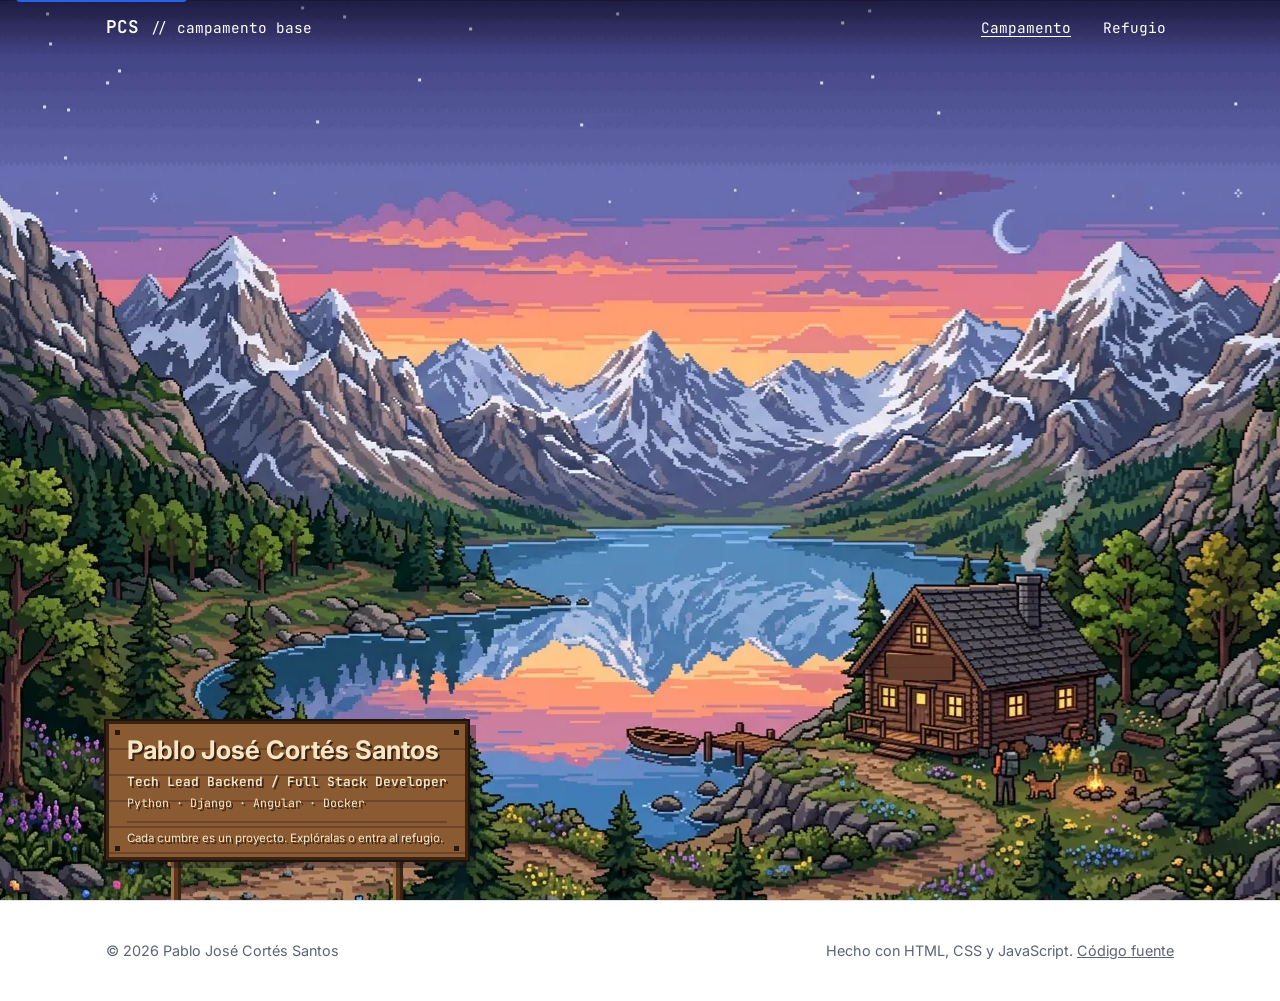
==== index.html @ 4be33d51 "Publica el portfolio: campamento base, refugio y diario de montaña Co-Authored-By: Claude Opus 5.5 <" ====
<!DOCTYPE html>
<html lang="es">
<head>
  <meta charset="UTF-8" />
  <meta name="viewport" content="width=device-width, initial-scale=1.0" />
  <title>Pablo José Cortés Santos — Campamento base | Tech Lead Backend / Full Stack Developer</title>
  <meta name="description" content="Portfolio de Pablo José Cortés Santos, Tech Lead Backend / Full Stack Developer. Explora mis proyectos como montañas desde el campamento base." />
  <meta name="color-scheme" content="light" />

  <meta property="og:type" content="website" />
  <meta property="og:title" content="Pablo José Cortés Santos — Campamento base" />
  <meta property="og:description" content="Tech Lead Backend / Full Stack Developer. Explora mis proyectos como montañas desde el campamento base." />
  <meta property="og:locale" content="es_ES" />

  <link rel="icon" type="image/svg+xml" href="assets/favicon.svg" />
  <link rel="canonical" href="https://pabs7.github.io/" />

  <link rel="preconnect" href="https://fonts.googleapis.com" />
  <link rel="preconnect" href="https://fonts.gstatic.com" crossorigin />
  <link href="https://fonts.googleapis.com/css2?family=Inter:wght@400;500;600;700&family=JetBrains+Mono:wght@400;500;600&display=swap" rel="stylesheet" />

  <link rel="stylesheet" href="css/styles.css" />
</head>
<body class="scene-page">
  <a class="skip-link" href="#contenido">Saltar al contenido</a>

  <header class="site-header">
    <div class="container nav">
      <a class="nav__brand" href="index.html">
        PCS <span class="nav__brand-sub">// campamento base</span>
      </a>
      <div class="nav__actions">
        <a class="nav__link" href="index.html" aria-current="page">Campamento</a>
        <a class="nav__link" href="refugio.html">Refugio</a>
      </div>
    </div>
  </header>

  <main id="contenido">
    <section class="scene" id="scene" aria-label="Campamento base">
      <div class="scene__viewport" id="scene-viewport">
        <svg class="scene__art" id="scene-art" viewBox="25 -180 1383 900" preserveAspectRatio="xMidYMid slice" style="--scene-ratio: 1.537">
          <defs>
            <linearGradient id="scene-spot-fade" x1="0" y1="0" x2="0" y2="1">
              <stop offset="0" stop-color="black" />
              <stop offset="0.6" stop-color="black" />
              <stop offset="1" stop-color="white" />
            </linearGradient>
            <mask id="scene-spot-mask" maskUnits="userSpaceOnUse" x="0" y="-180" width="1408" height="948">
              <rect x="0" y="-180" width="1408" height="948" fill="white" />
              <polygon id="scene-spot-hole" points="" fill="url(#scene-spot-fade)" />
            </mask>
          </defs>
          <!-- 1 unidad de solape con la ilustración para que no aparezca una línea en el empalme -->
          <image class="scene__image" href="assets/img/fondo-cielo.webp" x="0" y="-180" width="1408" height="181" aria-hidden="true" />
          <image class="scene__image" href="assets/img/fondo-sierra.webp" x="0" y="0" width="1408" height="768" aria-hidden="true" />
          <rect class="scene__dim" x="0" y="-180" width="1408" height="948" mask="url(#scene-spot-mask)" aria-hidden="true" />
          <g id="scene-hotspots">
            <!-- Generado por js/scene.js: un enlace por pico (proyecto) y otro para el refugio -->
          </g>
          <g class="cota" id="scene-cota" aria-hidden="true">
            <line class="cota__line" id="scene-cota-line" />
            <polygon class="cota__vertex" id="scene-cota-vertex" />
            <g class="cota__label">
              <rect class="cota__bg" id="scene-cota-bg" rx="3" />
              <text>
                <tspan class="cota__title" id="scene-cota-title"></tspan>
                <tspan class="cota__sub" id="scene-cota-sub"></tspan>
              </text>
            </g>
          </g>
        </svg>
      </div>

      <div class="scene__overlay container">
        <div class="trail-sign">
          <div class="trail-sign__board">
            <h1 class="trail-sign__title">
              <span class="trail-sign__name">Pablo José Cortés Santos</span>
            </h1>
            <p class="trail-sign__role">Tech Lead Backend / Full Stack Developer</p>
            <p class="trail-sign__stack">Python · Django · Angular · Docker</p>
            <p class="trail-sign__hint">Cada cumbre es un proyecto. Explóralas o entra al refugio.</p>
          </div>
        </div>
      </div>
    </section>
  </main>

  <footer class="site-footer">
    <div class="container site-footer__inner">
      <p>© <span id="current-year">2026</span> Pablo José Cortés Santos</p>
      <p>Hecho con HTML, CSS y JavaScript. <a href="https://github.com/pabs7/pabs7.github.io" target="_blank" rel="noopener noreferrer">Código fuente</a></p>
    </div>
  </footer>

  <script>
    document.getElementById("current-year").textContent = String(new Date().getFullYear());
  </script>
  <script type="module" src="js/scene.js"></script>
</body>
</html>
---- css/styles.css ----
/* ==========================================================================
   Variables
   ========================================================================== */
:root {
  --color-bg: #ffffff;
  --color-bg-alt: #f4f6f9;
  --color-surface: #ffffff;
  --color-text: #15181e;
  --color-text-muted: #5b6472;
  --color-border: #e2e6ec;
  --color-accent: #2563eb;
  --color-accent-contrast: #ffffff;
  --color-impact: #15181e;

  /* Cartel de madera del campamento */
  --color-wood: #8a5a33;
  --color-wood-groove: #6f4527;
  --color-wood-light: #a8713f;
  --color-wood-post: #5b371d;
  --color-wood-edge: #3b2313;
  --color-wood-outline: #1f1209;
  --color-wood-nail: #2a180c;
  --color-wood-text: #f7e6c4;
  --color-wood-accent: #ffcf8a;

  /* Etiqueta de cartón del material de escalada */
  --color-tag: #ead2a1;
  --color-tag-ink: #3a2615;
  --color-tag-muted: #7a5634;
  --color-tag-string: #f3e2bd;

  /* Diario de aventura */
  --color-paper: #f3e8d2;
  --color-paper-shade: #e4d3af;
  --color-ink: #3a2c1d;

  --font-sans: "Inter", system-ui, -apple-system, Segoe UI, sans-serif;
  --font-mono: "JetBrains Mono", ui-monospace, SFMono-Regular, Menlo, monospace;

  --radius-sm: 4px;
  --radius-md: 10px;
  --radius-lg: 18px;

  --space-1: 0.25rem;
  --space-2: 0.5rem;
  --space-3: 0.75rem;
  --space-4: 1rem;
  --space-5: 1.5rem;
  --space-6: 2rem;
  --space-7: 3rem;
  --space-8: 4.5rem;

  --max-width: 1100px;
  --transition: 150ms ease;
  --shadow-sm: 0 1px 2px rgba(15, 18, 23, 0.06), 0 1px 1px rgba(15, 18, 23, 0.04);
}

/* ==========================================================================
   Reset básico
   ========================================================================== */
*, *::before, *::after { box-sizing: border-box; }

html { scroll-behavior: smooth; }

body {
  margin: 0;
  background-color: var(--color-bg);
  color: var(--color-text);
  font-family: var(--font-sans);
  font-size: 16px;
  line-height: 1.6;
  -webkit-font-smoothing: antialiased;
  transition: background-color var(--transition), color var(--transition);
}

img { max-width: 100%; display: block; }

a { color: var(--color-accent); }

h1, h2, h3 { line-height: 1.25; }

ul { margin: 0; padding: 0; list-style: none; }

button { font-family: inherit; }

@media (prefers-reduced-motion: reduce) {
  html { scroll-behavior: auto; }
  *, *::before, *::after {
    animation-duration: 0.001ms !important;
    animation-iteration-count: 1 !important;
    transition-duration: 0.001ms !important;
  }
}

/* ==========================================================================
   Utilidades
   ========================================================================== */
.container {
  max-width: var(--max-width);
  margin-inline: auto;
  padding-inline: var(--space-4);
}

.sr-only {
  position: absolute;
  width: 1px;
  height: 1px;
  padding: 0;
  margin: -1px;
  overflow: hidden;
  clip: rect(0, 0, 0, 0);
  white-space: nowrap;
  border: 0;
}

.skip-link {
  position: absolute;
  top: -40px;
  left: var(--space-4);
  background: var(--color-accent);
  color: var(--color-accent-contrast);
  padding: var(--space-2) var(--space-4);
  border-radius: var(--radius-sm);
  z-index: 200;
  transition: top var(--transition);
}

.skip-link:focus { top: var(--space-4); }

:focus-visible {
  outline: 2px solid var(--color-accent);
  outline-offset: 2px;
}

.impact {
  color: var(--color-impact);
  font-family: var(--font-mono);
  font-weight: 600;
}

/* ==========================================================================
   Botones
   ========================================================================== */
.btn {
  display: inline-flex;
  align-items: center;
  justify-content: center;
  padding: var(--space-3) var(--space-5);
  border-radius: var(--radius-sm);
  font-weight: 600;
  text-decoration: none;
  border: 1px solid transparent;
  cursor: pointer;
  transition: background-color var(--transition), color var(--transition), border-color var(--transition);
}

.btn--primary {
  background-color: var(--color-accent);
  color: var(--color-accent-contrast);
}

.btn--primary:hover { opacity: 0.9; }

.btn--secondary {
  background-color: transparent;
  color: var(--color-text);
  border-color: var(--color-border);
}

.btn--secondary:hover { border-color: var(--color-accent); color: var(--color-accent); }

/* ==========================================================================
   Header / Navegación
   ========================================================================== */
.site-header {
  position: sticky;
  top: 0;
  z-index: 50;
  background-color: color-mix(in srgb, var(--color-bg) 92%, transparent);
  backdrop-filter: blur(8px);
  border-bottom: 1px solid var(--color-border);
}

.nav {
  padding-block: var(--space-3);
  display: flex;
  align-items: center;
  justify-content: space-between;
  gap: var(--space-4);
  flex-wrap: wrap;
}

.nav__brand {
  font-family: var(--font-mono);
  font-weight: 600;
  font-size: 1.1rem;
  text-decoration: none;
  color: var(--color-text);
}

.nav__brand-sub {
  color: var(--color-text-muted);
  font-weight: 400;
  font-size: 0.9rem;
}

.nav__actions {
  display: flex;
  align-items: center;
  gap: var(--space-4);
}

.nav__link {
  font-family: var(--font-mono);
  font-size: 0.9rem;
  text-decoration: none;
  color: var(--color-text);
  padding: var(--space-1) var(--space-2);
  border-radius: var(--radius-sm);
}

.nav__link:hover, .nav__link:focus-visible { color: var(--color-accent); }

.nav__link[aria-current="page"] {
  color: var(--color-accent);
  text-decoration: underline;
  text-underline-offset: 3px;
}

/* ==========================================================================
   Escenas a pantalla completa (campamento y refugio)
   ========================================================================== */
.scene-page .site-header {
  position: absolute;
  inset: 0 0 auto 0;
  background: linear-gradient(to bottom, rgba(10, 8, 25, 0.55), transparent);
  backdrop-filter: none;
  border-bottom: none;
}

.scene-page .nav__brand,
.scene-page .nav__brand-sub,
.scene-page .nav__link {
  color: #ffffff;
}

.scene {
  position: relative;
  height: 100vh;
  height: 100svh;
  overflow: hidden;
  background-color: #1b1830;
}

/* En pantallas más estrechas que la ilustración, se desplaza en horizontal en vez de recortarse. */
.scene__viewport {
  height: 100%;
  overflow-x: auto;
  overflow-y: hidden;
  scrollbar-width: none;
}

.scene__viewport::-webkit-scrollbar { display: none; }

.scene__art {
  display: block;
  height: 100%;
  width: max(100%, calc(100svh * var(--scene-ratio)));
}

.scene__dim {
  fill: #0a0819;
  opacity: 0;
  pointer-events: none;
  transition: opacity 200ms ease;
}

.scene__art.is-focusing .scene__dim { opacity: 0.6; }

.hotspot { cursor: pointer; }
.hotspot:focus { outline: none; }

.hotspot__shape {
  fill: transparent;
  pointer-events: all;
  stroke: transparent;
  stroke-width: 2;
  stroke-linejoin: round;
  vector-effect: non-scaling-stroke;
  transition: stroke var(--transition);
}

.hotspot:focus-visible .hotspot__shape {
  stroke: var(--color-accent);
  stroke-width: 3;
}

/* Cota: línea vertical desde la cima con el nombre, como en un mapa topográfico. */
.cota { pointer-events: none; }

.cota__line {
  stroke: #ffffff;
  stroke-width: 1.5;
  transform-box: fill-box;
  transform-origin: bottom;
  transform: scaleY(0);
  transition: transform 220ms ease-out;
}

.cota__vertex {
  fill: #ffffff;
  stroke: #0a0819;
  stroke-width: 1;
  opacity: 0;
  transition: opacity 150ms ease;
}

.cota__label {
  opacity: 0;
  transition: opacity 180ms ease 160ms;
}

.cota.is-visible .cota__line { transform: scaleY(1); }
.cota.is-visible .cota__vertex,
.cota.is-visible .cota__label { opacity: 1; }

.cota__bg {
  fill: rgba(10, 8, 25, 0.8);
  stroke: rgba(255, 255, 255, 0.3);
  stroke-width: 1;
}

.cota__title {
  fill: #ffffff;
  font-family: var(--font-sans);
  font-weight: 600;
  font-size: 15px;
}

.cota__sub {
  fill: #ffcf8a;
  font-family: var(--font-mono);
  font-size: 11px;
}

/* Etiqueta de cartón colgada del material de escalada (refugio). */
.hotspot--info { cursor: help; }

.tag {
  pointer-events: none;
  opacity: 0;
  transform: translateY(-4px);
  transition: opacity 180ms ease, transform 180ms ease;
}

.tag.is-visible { opacity: 1; transform: translateY(0); }

.tag__bg {
  fill: var(--color-tag);
  stroke: var(--color-wood-edge);
  stroke-width: 1.5;
}

.tag__hole {
  fill: var(--color-wood-edge);
}

.tag__string {
  stroke: var(--color-tag-string);
  stroke-width: 1.2;
}


.tag__title {
  fill: var(--color-tag-ink);
  font-family: var(--font-sans);
  font-weight: 700;
  font-size: 12px;
}

.tag--loose .tag__hole,
.tag--loose .tag__string { display: none; }

.tag__item {
  fill: var(--color-tag-ink);
  font-family: var(--font-sans);
  font-size: 9.5px;
}

.scene__overlay {
  position: absolute;
  left: 0;
  right: 0;
  bottom: 0;
  pointer-events: none;
}

/* Cartel de sendero: tablón de madera clavado sobre dos postes que bajan hasta el suelo. */
.trail-sign {
  position: relative;
  display: inline-block;
  max-width: min(100%, 420px);
  padding-bottom: 40px;
}

.trail-sign::before,
.trail-sign::after {
  content: "";
  position: absolute;
  bottom: 0;
  width: 10px;
  height: 52px;
  background-color: var(--color-wood-post);
  box-shadow: inset 3px 0 0 var(--color-wood-light), inset -3px 0 0 var(--color-wood-edge);
}

.trail-sign::before { left: 18%; }
.trail-sign::after { right: 18%; }

.trail-sign__board {
  position: relative;
  z-index: 1;
  padding: 12px 18px 10px;
  color: var(--color-wood-text);
  text-shadow: 2px 2px 0 var(--color-wood-edge);
  border: 3px solid var(--color-wood-edge);
  box-shadow: 0 0 0 2px var(--color-wood-outline), 6px 6px 0 2px rgba(10, 8, 25, 0.35);
  background:
    linear-gradient(var(--color-wood-nail), var(--color-wood-nail)) 6px 6px / 5px 5px no-repeat,
    linear-gradient(var(--color-wood-nail), var(--color-wood-nail)) calc(100% - 6px) 6px / 5px 5px no-repeat,
    linear-gradient(var(--color-wood-nail), var(--color-wood-nail)) 6px calc(100% - 6px) / 5px 5px no-repeat,
    linear-gradient(var(--color-wood-nail), var(--color-wood-nail)) calc(100% - 6px) calc(100% - 6px) / 5px 5px no-repeat,
    repeating-linear-gradient(to bottom, var(--color-wood) 0 24px, var(--color-wood-groove) 24px 26px);
}

.trail-sign__title { margin: 0 0 var(--space-2); line-height: 1.1; }

.trail-sign__name {
  display: block;
  font-family: var(--font-sans);
  font-weight: 700;
  font-size: clamp(1.2rem, 2.6vw, 1.6rem);
}

.trail-sign__role {
  font-family: var(--font-mono);
  font-weight: 600;
  font-size: 0.8rem;
  margin: 0 0 2px;
}

.trail-sign__stack {
  font-family: var(--font-mono);
  font-size: 0.72rem;
  margin: 0 0 var(--space-2);
}

.trail-sign__hint {
  margin: 0;
  padding-top: 6px;
  border-top: 2px solid var(--color-wood-groove);
  font-size: 0.72rem;
}

/* ==========================================================================
   Diario de montaña (bitacora.html)
   ========================================================================== */
.bitacora { padding-block: var(--space-6); }

.bitacora__role {
  font-family: var(--font-mono);
  font-weight: 600;
  margin: 0 0 var(--space-4);
}

.bitacora__actions {
  display: flex;
  flex-wrap: wrap;
  gap: var(--space-3);
  margin-bottom: var(--space-4);
}

.bitacora__section { margin-top: var(--space-6); }

.bitacora__section p { margin: 0 0 var(--space-3); }

.bitacora__heading {
  font-family: var(--font-sans);
  font-size: 1.35rem;
  margin: 0 0 var(--space-4);
  padding-bottom: var(--space-2);
  border-bottom: 2px dashed var(--color-paper-shade);
}

.bitacora__list {
  display: flex;
  flex-direction: column;
  gap: var(--space-2);
}

.bitacora__list a { color: var(--color-ink); text-underline-offset: 3px; }

/* Pestañas del cuaderno, asomando por encima de la hoja. */
.cuaderno-tabs {
  max-width: 760px;
  margin-inline: auto;
  display: flex;
  gap: var(--space-1);
  padding-left: var(--space-5);
}

.cuaderno-tabs__tab {
  font-family: var(--font-mono);
  font-size: 0.85rem;
  font-weight: 600;
  text-decoration: none;
  color: var(--color-text-muted);
  background-color: var(--color-paper-shade);
  border: 1px solid var(--color-paper-shade);
  border-bottom: none;
  border-radius: var(--radius-sm) var(--radius-sm) 0 0;
  padding: var(--space-2) var(--space-4);
}

.cuaderno-tabs__tab:hover { color: var(--color-ink); }

.cuaderno-tabs__tab[aria-current="page"] {
  color: var(--color-ink);
  background-color: color-mix(in srgb, var(--color-paper) 85%, #ffffff 15%);
  position: relative;
  top: 1px;
}

/* Lista de expediciones (expediciones.html) */
.expediciones {
  display: flex;
  flex-direction: column;
  margin: var(--space-5) 0 0;
  padding: 0;
  list-style: none;
}

.expedicion {
  padding-block: var(--space-4);
  border-top: 2px dashed var(--color-paper-shade);
}

.expedicion:last-child { border-bottom: 2px dashed var(--color-paper-shade); }

.expedicion__link {
  display: flex;
  flex-wrap: wrap;
  align-items: baseline;
  justify-content: space-between;
  gap: var(--space-1) var(--space-4);
  color: var(--color-ink);
  text-decoration: none;
}

.expedicion__title {
  font-size: 1.15rem;
  font-weight: 700;
  text-decoration: underline;
  text-decoration-color: var(--color-paper-shade);
  text-underline-offset: 4px;
}

.expedicion__link:hover .expedicion__title,
.expedicion__link:focus-visible .expedicion__title {
  color: var(--color-accent);
  text-decoration-color: currentColor;
}

.expedicion__meta {
  font-family: var(--font-mono);
  font-size: 0.8rem;
  color: var(--color-text-muted);
}

.expedicion__summary {
  margin: var(--space-2) 0 0;
  color: var(--color-text-muted);
}

.diario__nav {
  display: flex;
  flex-wrap: wrap;
  gap: var(--space-3);
  margin-top: var(--space-6);
}

/* Línea de tiempo de experiencia */
.timeline {
  border-left: 2px solid var(--color-border);
  display: flex;
  flex-direction: column;
  gap: var(--space-6);
  padding-left: var(--space-5);
  margin: 0;
}

.timeline__item { position: relative; }

.timeline__item::before {
  content: "";
  position: absolute;
  left: calc(-1 * var(--space-5) - 6px);
  top: 4px;
  width: 10px;
  height: 10px;
  background-color: var(--color-accent);
}

.timeline__role { margin: 0 0 var(--space-1); font-size: 1.1rem; }

.timeline__meta {
  font-family: var(--font-mono);
  color: var(--color-text-muted);
  font-size: 0.9rem;
  margin: 0 0 var(--space-3);
}

.timeline__list {
  display: flex;
  flex-direction: column;
  gap: var(--space-2);
  color: var(--color-text-muted);
}

.timeline__list li::before {
  content: "— ";
  color: var(--color-accent);
}

/* ==========================================================================
   Diario de la aventura (detalle de proyecto)
   ========================================================================== */
/* Sobre el papel, los colores de UI se redefinen como tintas. */
.diario {
  --color-text: var(--color-ink);
  --color-text-muted: #5c4a35;
  --color-accent: #9a4a1c;
  --color-accent-contrast: #fff8ec;
  --color-border: var(--color-paper-shade);
  --color-impact: var(--color-ink);
  background-color: var(--color-paper);
  color: var(--color-ink);
  min-height: 100vh;
}

.diario .site-header {
  background-color: color-mix(in srgb, var(--color-paper) 92%, transparent);
  border-bottom-color: var(--color-paper-shade);
}

.diario .nav__brand,
.diario .nav__link {
  color: var(--color-ink);
}

.diario__sheet {
  max-width: 760px;
  margin-inline: auto;
  padding: var(--space-6) var(--space-5);
  background-color: color-mix(in srgb, var(--color-paper) 85%, #ffffff 15%);
  border: 1px solid var(--color-paper-shade);
  border-radius: var(--radius-md);
  box-shadow: var(--shadow-sm);
}

.diario__meta {
  font-family: var(--font-mono);
  color: color-mix(in srgb, var(--color-ink) 70%, transparent);
  margin: 0 0 var(--space-2);
}

.diario__title {
  font-size: clamp(1.5rem, 4vw, 2.25rem);
  margin: 0 0 var(--space-4);
  border-bottom: 2px dashed var(--color-paper-shade);
  padding-bottom: var(--space-4);
}

.diario__label {
  font-family: var(--font-mono);
  text-transform: uppercase;
  font-size: 0.8rem;
  letter-spacing: 0.05em;
  color: color-mix(in srgb, var(--color-ink) 65%, transparent);
  margin: var(--space-5) 0 var(--space-2);
}

.diario__body {
  margin: 0;
}

.diario__highlights {
  display: flex;
  flex-direction: column;
  gap: var(--space-2);
}

.diario__highlights li::before {
  content: "⛰ ";
}

.diario__tech {
  display: flex;
  flex-wrap: wrap;
  gap: var(--space-2);
}

.diario__tech li {
  font-family: var(--font-mono);
  font-size: 0.8rem;
  background-color: color-mix(in srgb, var(--color-paper) 70%, #ffffff 30%);
  border: 1px solid var(--color-paper-shade);
  border-radius: var(--radius-sm);
  padding: 2px var(--space-2);
}

.diario__links {
  display: flex;
  flex-wrap: wrap;
  gap: var(--space-4);
  margin-top: var(--space-2);
}

.diario__nda {
  font-family: var(--font-mono);
  font-size: 0.85rem;
  border: 1px dashed var(--color-paper-shade);
  border-radius: var(--radius-sm);
  padding: var(--space-2) var(--space-3);
  display: inline-block;
}

.diario__back {
  display: inline-block;
  margin-top: var(--space-6);
}

/* ==========================================================================
   Footer
   ========================================================================== */
.site-footer {
  border-top: 1px solid var(--color-border);
  padding-block: var(--space-5);
  color: var(--color-text-muted);
  font-size: 0.9rem;
}

.site-footer__inner {
  display: flex;
  flex-direction: column;
  gap: var(--space-2);
}

@media (min-width: 640px) {
  .site-footer__inner {
    flex-direction: row;
    justify-content: space-between;
  }
}

.site-footer a { color: var(--color-text-muted); }
.site-footer a:hover, .site-footer a:focus-visible { color: var(--color-accent); }
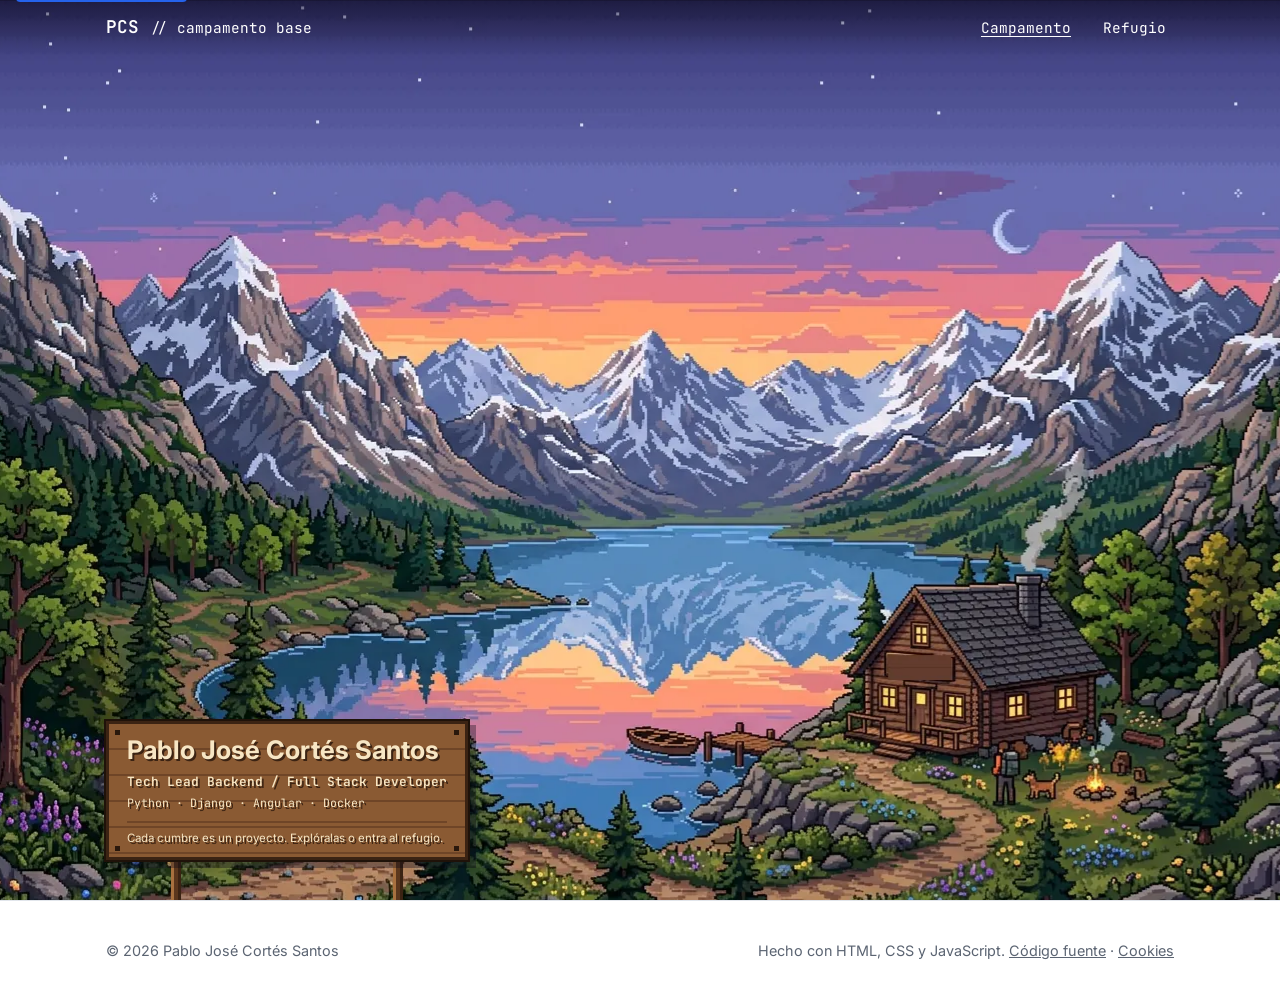
==== commit fca8da61: "Adapta la web a móvil y tablet y añade la página de cookies" ====
--- a/index.html
+++ b/index.html
@@ -90,7 +90,7 @@
   <footer class="site-footer">
     <div class="container site-footer__inner">
       <p>© <span id="current-year">2026</span> Pablo José Cortés Santos</p>
-      <p>Hecho con HTML, CSS y JavaScript. <a href="https://github.com/pabs7/pabs7.github.io" target="_blank" rel="noopener noreferrer">Código fuente</a></p>
+      <p>Hecho con HTML, CSS y JavaScript. <a href="https://github.com/pabs7/pabs7.github.io" target="_blank" rel="noopener noreferrer">Código fuente</a> · <a href="cookies.html">Cookies</a></p>
     </div>
   </footer>
 
@@ -98,5 +98,6 @@
     document.getElementById("current-year").textContent = String(new Date().getFullYear());
   </script>
   <script type="module" src="js/scene.js"></script>
+  <script type="module" src="js/analytics.js"></script>
 </body>
 </html>
--- a/css/styles.css
+++ b/css/styles.css
@@ -462,6 +462,64 @@
   font-size: 0.72rem;
 }
 
+/* Aviso de "desliza" cuando la escena es más ancha que la pantalla (móvil y tablet en vertical). */
+.scene__hint {
+  position: absolute;
+  top: 72px;
+  left: 50%;
+  transform: translateX(-50%);
+  margin: 0;
+  padding: var(--space-2) var(--space-4);
+  border-radius: 999px;
+  background-color: rgba(10, 8, 25, 0.7);
+  color: #ffffff;
+  font-family: var(--font-mono);
+  font-size: 0.8rem;
+  white-space: nowrap;
+  pointer-events: none;
+  transition: opacity 300ms ease;
+}
+
+.scene__hint.is-hidden { opacity: 0; }
+
+@media (prefers-reduced-motion: no-preference) {
+  .scene__hint:not(.is-hidden) { animation: hint-nudge 1.6s ease-in-out infinite; }
+}
+
+@keyframes hint-nudge {
+  0%, 100% { transform: translateX(-50%); }
+  50% { transform: translateX(calc(-50% + 6px)); }
+}
+
+/* Móvil: cabecera en una línea, cartel compacto y textos de la escena más grandes
+   (en vertical la ilustración se escala por la altura y los textos SVG quedarían pequeños). */
+@media (max-width: 640px) {
+  .nav__brand-sub { display: none; }
+  .nav__actions { gap: var(--space-2); }
+
+  .trail-sign {
+    max-width: min(100%, 270px);
+    padding-bottom: 28px;
+  }
+
+  .trail-sign::before,
+  .trail-sign::after {
+    width: 8px;
+    height: 36px;
+  }
+
+  .trail-sign__board { padding: 9px 12px 8px; }
+  .trail-sign__name { font-size: 1.05rem; }
+  .trail-sign__role { font-size: 0.72rem; }
+  .trail-sign__stack { font-size: 0.66rem; margin-bottom: 6px; }
+  .trail-sign__hint { font-size: 0.66rem; padding-top: 4px; }
+
+  .cota__title { font-size: 20px; }
+  .cota__sub { font-size: 14px; }
+  .tag__title { font-size: 14px; }
+  .tag__item { font-size: 11.5px; }
+}
+
 /* ==========================================================================
    Diario de montaña (bitacora.html)
    ========================================================================== */
@@ -581,6 +639,39 @@
   margin: var(--space-2) 0 0;
   color: var(--color-text-muted);
 }
+
+/* Banner de consentimiento de analítica: nota de papel; "Aceptar" y "Rechazar" igual de visibles. */
+.cookie-banner {
+  position: fixed;
+  z-index: 100;
+  left: var(--space-4);
+  right: var(--space-4);
+  bottom: var(--space-4);
+  max-width: 520px;
+  margin-inline: auto;
+  padding: var(--space-4) var(--space-5);
+  background-color: var(--color-paper);
+  color: var(--color-ink);
+  border: 1px solid var(--color-paper-shade);
+  border-radius: var(--radius-md);
+  box-shadow: 0 8px 24px rgba(10, 8, 25, 0.35);
+}
+
+.cookie-banner__text { margin: 0 0 var(--space-3); font-size: 0.9rem; }
+.cookie-banner__text a { color: var(--color-ink); text-underline-offset: 3px; }
+
+.cookie-banner__actions {
+  display: flex;
+  gap: var(--space-3);
+  justify-content: flex-end;
+}
+
+.cookie-banner__btn {
+  background-color: #9a4a1c;
+  color: #fff8ec;
+}
+
+.cookie-banner__btn:hover { opacity: 0.9; }
 
 .diario__nav {
   display: flex;
